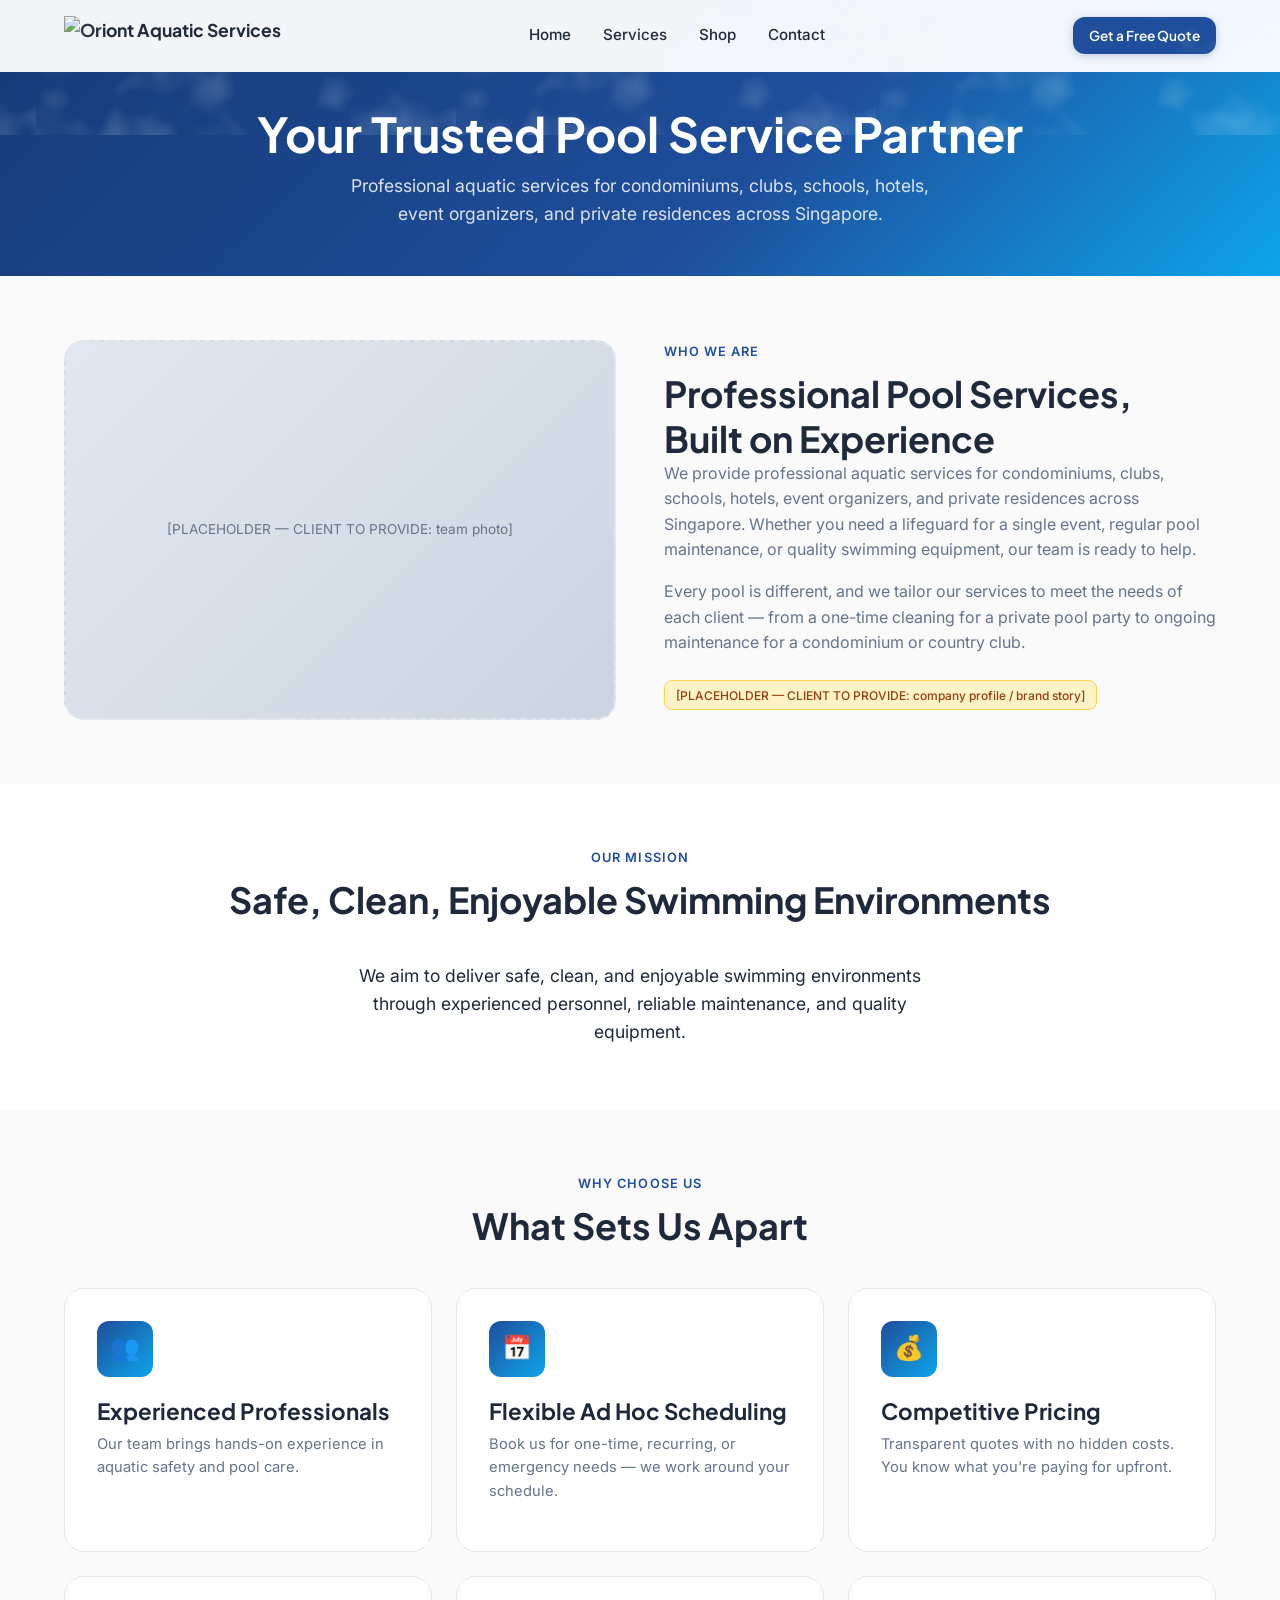
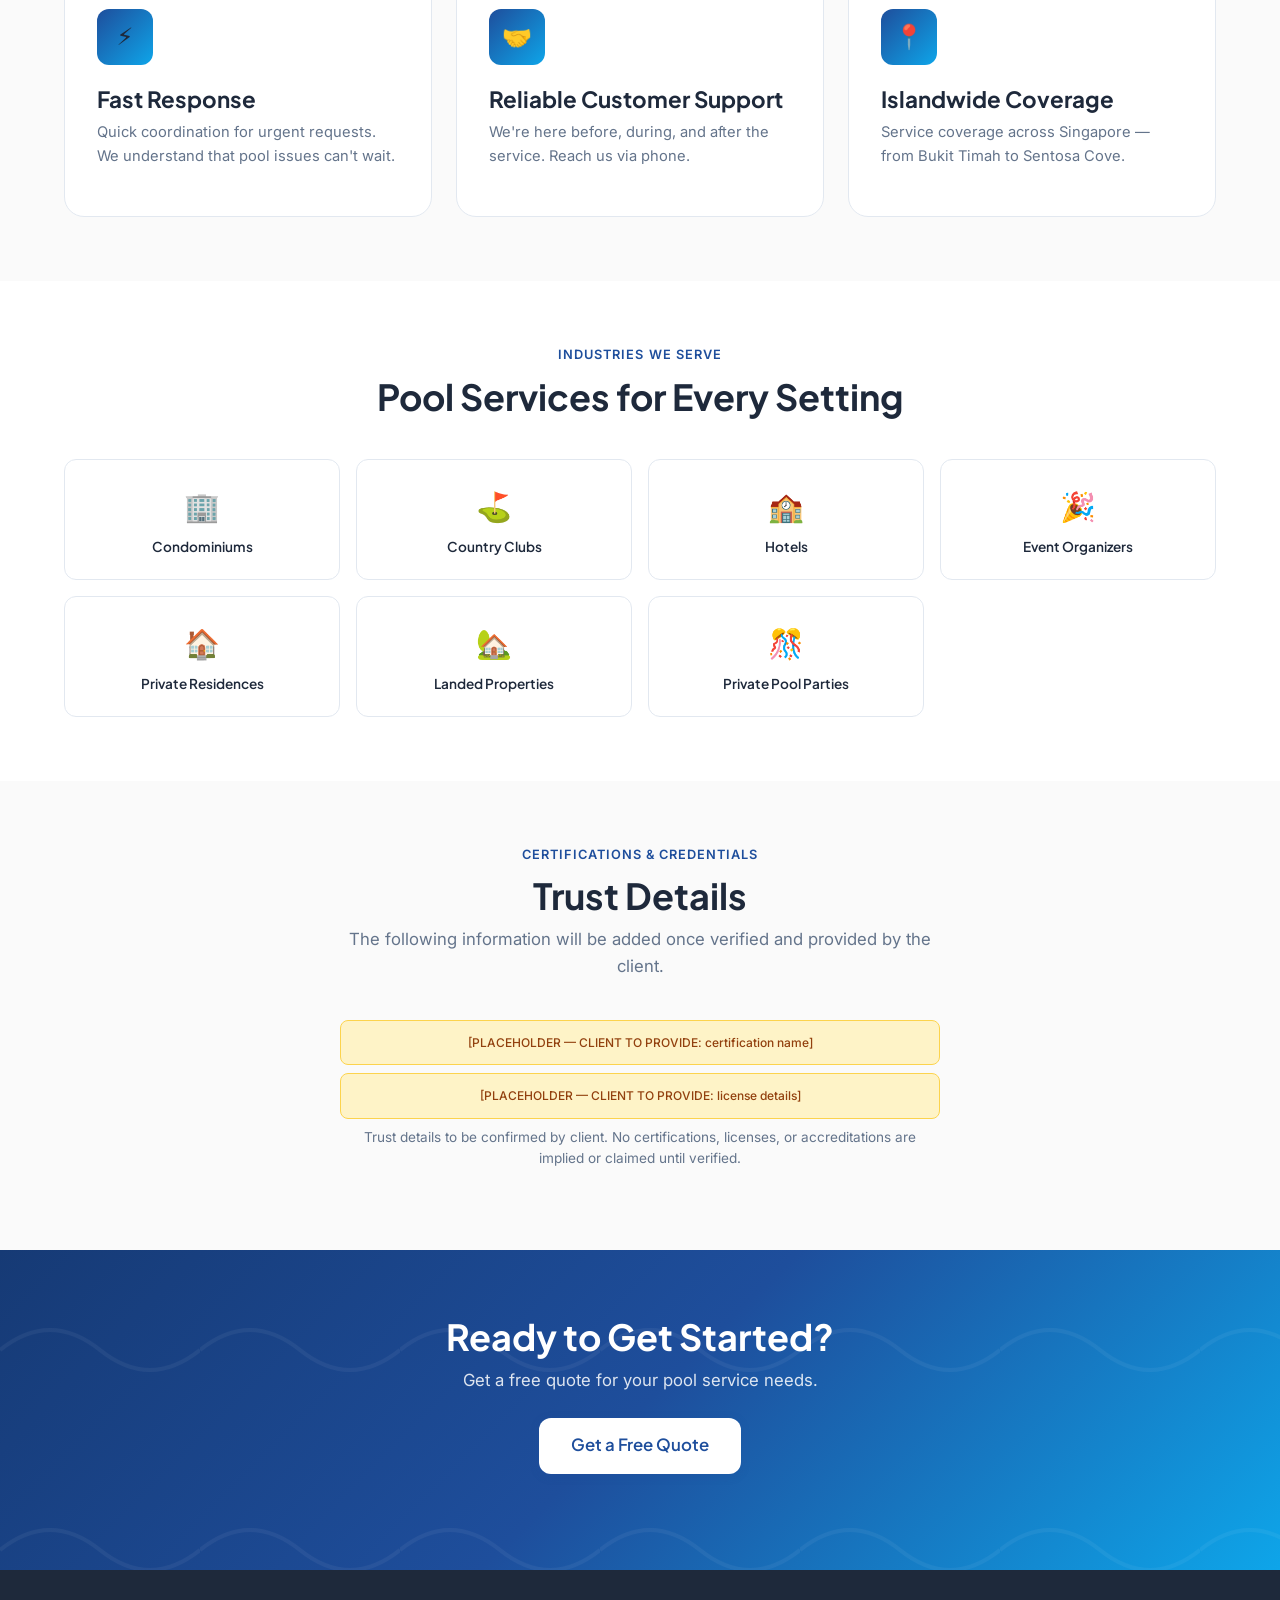
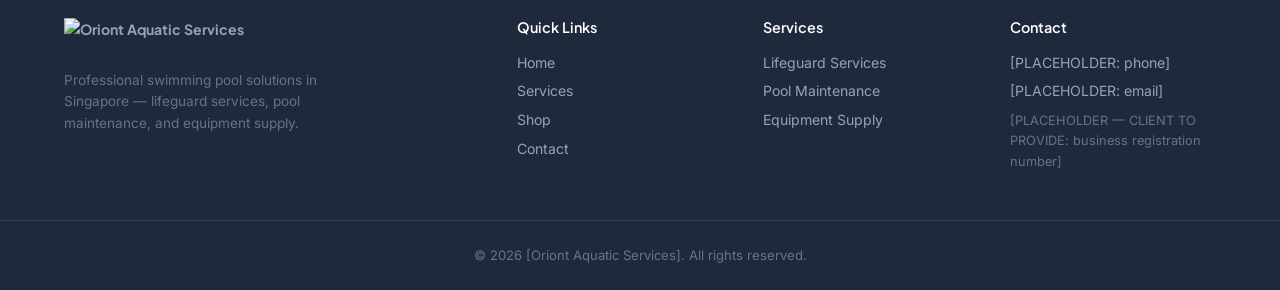
==== about.html @ 8aaba1eb "Sync pool-services-sg changes: page transitions + goggle image + hide About - Added css/transitions." ====
<!DOCTYPE html>
<html lang="en">
<head>
  <meta charset="UTF-8">
  <meta name="viewport" content="width=device-width, initial-scale=1.0">
  <title>About Us | Oriont Aquatic Services</title>
  <meta name="description" content="Your trusted pool service partner in Singapore. Professional aquatic services for condominiums, clubs, schools, hotels, and private residences.">
  <link rel="preconnect" href="https://fonts.googleapis.com">
  <link rel="preconnect" href="https://fonts.gstatic.com" crossorigin>
  <link href="https://fonts.googleapis.com/css2?family=Plus+Jakarta+Sans:wght@400;500;600;700&family=Inter:wght@400;500;600&display=swap" rel="stylesheet">
  <link rel="stylesheet" href="css/style.css?v=16">
  <link rel="stylesheet" href="css/transitions.css?v=2">
</head>
<body>

<!-- ===== HEADER ===== -->
<header class="header">
  <div class="container">
    <a href="index.html" class="logo"><img src="images/oriont-logo.png" alt="Oriont Aquatic Services"></a>
    <nav class="nav-links">
      <a href="index.html">Home</a>
      <a href="about.html" style="display:none">About</a>
      <a href="services.html">Services</a>
      <a href="shop.html">Shop</a>
      <a href="contact.html">Contact</a>
    </nav>
    <div class="nav-cta">
      <a href="contact.html" class="btn btn-primary btn-sm">Get a Free Quote</a>
      <button class="hamburger" aria-label="Menu"><span></span><span></span><span></span></button>
    </div>
  </div>
</header>

<!-- ===== PAGE HERO ===== -->
<section class="page-hero">
  <div class="container">
    <h1>Your Trusted Pool Service Partner</h1>
    <p>Professional aquatic services for condominiums, clubs, schools, hotels, event organizers, and private residences across Singapore.</p>
  </div>
</section>

<!-- ===== ABOUT BODY ===== -->
<section class="section">
  <div class="container">
    <div class="about-summary">
      <div class="about-image-placeholder" style="min-height:380px;">
        [PLACEHOLDER — CLIENT TO PROVIDE: team photo]
      </div>
      <div>
        <div class="eyebrow">Who We Are</div>
        <h2>Professional Pool Services, Built on Experience</h2>
        <p>We provide professional aquatic services for condominiums, clubs, schools, hotels, event organizers, and private residences across Singapore. Whether you need a lifeguard for a single event, regular pool maintenance, or quality swimming equipment, our team is ready to help.</p>
        <p>Every pool is different, and we tailor our services to meet the needs of each client — from a one-time cleaning for a private pool party to ongoing maintenance for a condominium or country club.</p>
        <div class="placeholder-tag">[PLACEHOLDER — CLIENT TO PROVIDE: company profile / brand story]</div>
      </div>
    </div>
  </div>
</section>

<!-- ===== MISSION ===== -->
<section class="section" style="background:var(--color-surface);">
  <div class="container">
    <div class="section-header">
      <div class="eyebrow">Our Mission</div>
      <h2>Safe, Clean, Enjoyable Swimming Environments</h2>
    </div>
    <p style="text-align:center;max-width:600px;margin:0 auto;font-size:1.1rem;color:var(--color-text);">
      We aim to deliver safe, clean, and enjoyable swimming environments through experienced personnel, reliable maintenance, and quality equipment.
    </p>
  </div>
</section>

<!-- ===== WHY CHOOSE US (expanded) ===== -->
<section class="section">
  <div class="container">
    <div class="section-header">
      <div class="eyebrow">Why Choose Us</div>
      <h2>What Sets Us Apart</h2>
    </div>
    <div class="cards-grid">
      <div class="service-card">
        <div class="card-icon">👥</div>
        <h3>Experienced Professionals</h3>
        <p>Our team brings hands-on experience in aquatic safety and pool care.</p>
      </div>
      <div class="service-card">
        <div class="card-icon">📅</div>
        <h3>Flexible Ad Hoc Scheduling</h3>
        <p>Book us for one-time, recurring, or emergency needs — we work around your schedule.</p>
      </div>
      <div class="service-card">
        <div class="card-icon">💰</div>
        <h3>Competitive Pricing</h3>
        <p>Transparent quotes with no hidden costs. You know what you're paying for upfront.</p>
      </div>
      <div class="service-card">
        <div class="card-icon">⚡</div>
        <h3>Fast Response</h3>
        <p>Quick coordination for urgent requests. We understand that pool issues can't wait.</p>
      </div>
      <div class="service-card">
        <div class="card-icon">🤝</div>
        <h3>Reliable Customer Support</h3>
        <p>We're here before, during, and after the service. Reach us via phone.</p>
      </div>
      <div class="service-card">
        <div class="card-icon">📍</div>
        <h3>Islandwide Coverage</h3>
        <p>Service coverage across Singapore — from Bukit Timah to Sentosa Cove.</p>
      </div>
    </div>
  </div>
</section>

<!-- ===== INDUSTRIES SERVED ===== -->
<section class="section" style="background:var(--color-surface);">
  <div class="container">
    <div class="section-header">
      <div class="eyebrow">Industries We Serve</div>
      <h2>Pool Services for Every Setting</h2>
    </div>
    <div class="industries-grid">
      <div class="industry-item"><div class="icon">🏢</div><h4>Condominiums</h4></div>
      <div class="industry-item"><div class="icon">⛳</div><h4>Country Clubs</h4></div>
      <div class="industry-item"><div class="icon">🏫</div><h4>Hotels</h4></div>
      <div class="industry-item"><div class="icon">🎉</div><h4>Event Organizers</h4></div>
      <div class="industry-item"><div class="icon">🏠</div><h4>Private Residences</h4></div>
      <div class="industry-item"><div class="icon">🏡</div><h4>Landed Properties</h4></div>
      <div class="industry-item"><div class="icon">🎊</div><h4>Private Pool Parties</h4></div>
    </div>
  </div>
</section>

<!-- ===== TRUST PLACEHOLDERS ===== -->
<section class="section">
  <div class="container">
    <div class="section-header">
      <div class="eyebrow">Certifications & Credentials</div>
      <h2>Trust Details</h2>
      <p>The following information will be added once verified and provided by the client.</p>
    </div>
    <div style="max-width:600px;margin:0 auto;">
      <div class="placeholder-tag" style="display:block;text-align:center;padding:0.75rem;margin-bottom:0.5rem;">[PLACEHOLDER — CLIENT TO PROVIDE: certification name]</div>
      <div class="placeholder-tag" style="display:block;text-align:center;padding:0.75rem;margin-bottom:0.5rem;">[PLACEHOLDER — CLIENT TO PROVIDE: license details]</div>
      <p style="text-align:center;font-size:0.85rem;color:var(--color-text-muted);">Trust details to be confirmed by client. No certifications, licenses, or accreditations are implied or claimed until verified.</p>
    </div>
  </div>
</section>

<!-- ===== CONTACT CTA ===== -->
<section class="cta-section section">
  <div class="container">
    <h2>Ready to Get Started?</h2>
    <p>Get a free quote for your pool service needs.</p>
    <div class="hero-cta-group" style="justify-content:center;">
      <a href="contact.html" class="btn btn-primary btn-lg" style="background:#fff;color:var(--color-primary);">Get a Free Quote</a>
    </div>
  </div>
</section>

<!-- ===== FOOTER ===== -->
<footer class="footer">
  <div class="container">
    <div class="footer-brand">
      <a href="index.html" class="logo"><img src="images/oriont-logo-light.png" alt="Oriont Aquatic Services"></a>
      <p>Professional swimming pool solutions in Singapore — lifeguard services, pool maintenance, and equipment supply.</p>
    </div>
    <div>
      <h4>Quick Links</h4>
      <a href="index.html">Home</a><a href="about.html" style="display:none">About</a><a href="services.html">Services</a><a href="shop.html">Shop</a><a href="contact.html">Contact</a>
    </div>
    <div>
      <h4>Services</h4>
      <a href="services.html#lifeguard">Lifeguard Services</a><a href="services.html#maintenance">Pool Maintenance</a><a href="shop.html">Equipment Supply</a>
    </div>
    <div>
      <h4>Contact</h4>
      <a href="tel:+65XXXXXXXX">[PLACEHOLDER: phone]</a><a href="mailto:info@example.com">[PLACEHOLDER: email]</a>
      <p style="color:#64748B;font-size:0.8rem;margin-top:0.5rem;">[PLACEHOLDER — CLIENT TO PROVIDE: business registration number]</p>
    </div>
  </div>
  <div class="footer-bottom">© 2026 [Oriont Aquatic Services]. All rights reserved.</div>
</footer>

<div class="mobile-cta-bar">
  <div class="bar-content">
    <a href="contact.html" class="btn btn-primary">Get a Quote</a>
  </div>
</div>

<a href="#" class="quote-indicator btn btn-primary">📋 Quote List <span class="quote-count">0</span></a>
<div class="modal-overlay"><div class="modal"><button class="modal-close">×</button><h3>Your Quote List</h3><div class="quote-items"></div><a href="contact.html?quote=1" class="btn btn-primary btn-block">Submit Quote Request</a></div></div>

<script src="js/main.js?v=7"></script>
<script src="js/transitions.js?v=2"></script>
</body>
</html>
---- css/style.css ----
/* ============================================
   POOL SERVICES WEBSITE — DESIGN SYSTEM
   ============================================ */

:root {
  /* Colors */
  --color-primary: #1E4E9C;
  --color-primary-dark: #163A75;
  --color-primary-light: #93C5FD;
  --color-base: #FAFAFA;
  --color-surface: #FFFFFF;
  --color-text: #1E293B;
  --color-text-muted: #64748B;
  --color-border: #E2E8F0;
  --color-accent: #0EA5E9;
  --color-accent-dark: #0284C7;

  /* Typography */
  --font-heading: 'Plus Jakarta Sans', system-ui, -apple-system, sans-serif;
  --font-body: 'Inter', system-ui, -apple-system, sans-serif;

  /* Spacing & Radius */
  --radius-sm: 8px;
  --radius-md: 12px;
  --radius-lg: 20px;
  --shadow-card: 0 1px 3px rgba(0,0,0,0.08), 0 1px 2px rgba(0,0,0,0.04);
  --shadow-hover: 0 4px 16px rgba(30,78,156,0.12);
  --shadow-hero: 0 8px 32px rgba(0,0,0,0.12);
  --max-width: 1200px;
  --header-height: 72px;
}

/* ============================================
   RESET & BASE
   ============================================ */
*, *::before, *::after { box-sizing: border-box; margin: 0; padding: 0; }

html { scroll-behavior: smooth; font-size: 16px; }

body {
  font-family: var(--font-body);
  color: var(--color-text);
  background: var(--color-base);
  line-height: 1.6;
  -webkit-font-smoothing: antialiased;
  overflow-x: hidden;
}

h1, h2, h3, h4 { font-family: var(--font-heading); font-weight: 700; line-height: 1.25; color: var(--color-text); }
h1 { font-size: clamp(1.8rem, 4vw, 3rem); }
h2 { font-size: clamp(1.5rem, 3vw, 2.25rem); }
h3 { font-size: clamp(1.15rem, 2vw, 1.4rem); }
p { margin-bottom: 1rem; color: var(--color-text-muted); }
a { text-decoration: none; color: var(--color-primary); transition: color 0.2s; }
a:hover { color: var(--color-primary-dark); }
img { max-width: 100%; display: block; }
ul { list-style: none; }

/* ============================================
   LAYOUT HELPERS
   ============================================ */
.container { max-width: var(--max-width); margin: 0 auto; padding: 0 1.5rem; }
.section { padding: 4rem 0; }
.section-tight { padding: 3rem 0; }
.text-center { text-align: center; }
.mt-1 { margin-top: 0.5rem; } .mt-2 { margin-top: 1rem; } .mt-3 { margin-top: 1.5rem; }
.mb-1 { margin-bottom: 0.5rem; } .mb-2 { margin-bottom: 1rem; } .mb-3 { margin-bottom: 1.5rem; }
.eyebrow { font-size: 0.8rem; font-weight: 600; letter-spacing: 0.08em; text-transform: uppercase; color: var(--color-primary); margin-bottom: 0.5rem; }

/* ============================================
   BUTTONS
   ============================================ */
.btn {
  display: inline-flex; align-items: center; gap: 0.5rem;
  padding: 0.75rem 1.5rem; border-radius: var(--radius-md);
  font-family: var(--font-heading); font-weight: 600; font-size: 0.95rem;
  border: none; cursor: pointer; transition: all 0.25s ease;
  text-decoration: none; white-space: nowrap;
}
.btn-primary {
  background: var(--color-primary); color: #fff;
  box-shadow: 0 2px 8px rgba(30,78,156,0.25);
}
.btn-primary:hover { background: var(--color-primary-dark); color: #fff; transform: translateY(-1px); box-shadow: 0 4px 16px rgba(30,78,156,0.3); }
.btn-secondary {
  background: transparent; color: var(--color-text); border: 1.5px solid var(--color-border);
}
.btn-secondary:hover { border-color: var(--color-primary); color: var(--color-primary); }
.btn-sm { padding: 0.5rem 1rem; font-size: 0.85rem; }
.btn-lg { padding: 0.9rem 2rem; font-size: 1.05rem; }
.btn-block { width: 100%; justify-content: center; }

/* Ripple hover effect */
.btn-primary { position: relative; overflow: hidden; }
.btn-primary::after {
  content: ''; position: absolute; top: 50%; left: 50%;
  width: 0; height: 0; border-radius: 50%; background: rgba(255,255,255,0.3);
  transform: translate(-50%, -50%); transition: width 0.5s, height 0.5s;
}
.btn-primary:hover::after { width: 300px; height: 300px; }

/* ============================================
   HEADER / NAV
   ============================================ */
.header {
  position: fixed; top: 0; left: 0; right: 0; z-index: 1000;
  height: var(--header-height); display: flex; align-items: center;
  background: rgba(255,255,255,0.95); backdrop-filter: blur(12px);
  border-bottom: 1px solid transparent; transition: all 0.3s ease;
}
.header.scrolled { border-bottom-color: var(--color-border); box-shadow: 0 1px 8px rgba(0,0,0,0.05); }
.header .container { display: flex; align-items: center; justify-content: space-between; width: 100%; }

.logo { display: flex; align-items: center; gap: 0.5rem; font-family: var(--font-heading); font-weight: 700; font-size: 1.1rem; color: var(--color-text); }
.logo img { height: 40px; width: auto; object-fit: contain; }
.footer .logo img { height: 40px; }
.logo-icon { width: 36px; height: 36px; border-radius: var(--radius-sm); background: var(--color-primary); display: flex; align-items: center; justify-content: center; color: #fff; font-size: 1.2rem; }

.nav-links { display: flex; align-items: center; gap: 2rem; }
.nav-links a { color: var(--color-text); font-weight: 500; font-size: 0.95rem; position: relative; }
.nav-links a:hover, .nav-links a.active { color: var(--color-primary); }
.nav-links a.active::after { content: ''; position: absolute; bottom: -4px; left: 0; right: 0; height: 2px; background: var(--color-primary); border-radius: 1px; }
.nav-cta { display: flex; align-items: center; gap: 0.75rem; }

.hamburger { display: none; flex-direction: column; gap: 5px; cursor: pointer; background: none; border: none; padding: 0; }
.hamburger span { width: 24px; height: 2px; background: var(--color-text); border-radius: 1px; transition: all 0.3s; }
.hamburger.open span:nth-child(1) { transform: rotate(45deg) translate(5px, 5px); }
.hamburger.open span:nth-child(2) { opacity: 0; }
.hamburger.open span:nth-child(3) { transform: rotate(-45deg) translate(5px, -5px); }

/* ============================================
   HERO
   ============================================ */
.hero {
  position: relative; min-height: 600px; display: flex; align-items: center;
  padding-top: var(--header-height);
  background: linear-gradient(135deg, #163A75 0%, #1E4E9C 40%, #0EA5E9 100%);
  overflow: hidden;
}
.hero::before {
  content: ''; position: absolute; inset: 0;
  background: url("data:image/svg+xml,%3Csvg xmlns='http://www.w3.org/2000/svg' width='100' height='100' viewBox='0 0 100 100'%3E%3Cpath d='M0 50 Q25 30 50 50 T100 50' stroke='rgba(255,255,255,0.06)' fill='none' stroke-width='2'/%3E%3Cpath d='M0 60 Q25 40 50 60 T100 60' stroke='rgba(255,255,255,0.04)' fill='none' stroke-width='2'/%3E%3Cpath d='M0 70 Q25 50 50 70 T100 70' stroke='rgba(255,255,255,0.03)' fill='none' stroke-width='2'/%3E%3C/svg%3E");
  background-size: 200px;
}
.hero-content { position: relative; z-index: 2; max-width: 640px; padding: 3rem 0; }
.hero h1 { color: #fff; margin-bottom: 0.75rem; }
.hero .subhead { font-size: clamp(1.1rem, 2.5vw, 1.5rem); color: rgba(255,255,255,0.95); font-weight: 600; margin-bottom: 1rem; font-family: var(--font-heading); }
.hero .hero-body { font-size: 1.05rem; color: rgba(255,255,255,0.85); margin-bottom: 2rem; max-width: 540px; }
.hero-cta-group { display: flex; gap: 1rem; flex-wrap: wrap; margin-bottom: 2rem; }
.hero .btn-secondary { background: rgba(255,255,255,0.1); color: #fff; border-color: rgba(255,255,255,0.3); }
.hero .btn-secondary:hover { background: rgba(255,255,255,0.2); border-color: rgba(255,255,255,0.5); }

/* Service selector */
.service-selector { display: flex; gap: 0.75rem; flex-wrap: wrap; }
.service-chip {
  background: rgba(255,255,255,0.12); border: 1px solid rgba(255,255,255,0.25);
  color: #fff; padding: 0.5rem 1.1rem; border-radius: 999px; font-size: 0.85rem;
  font-weight: 500; cursor: pointer; transition: all 0.25s; backdrop-filter: blur(4px);
}
.service-chip:hover { background: rgba(255,255,255,0.22); border-color: rgba(255,255,255,0.45); }
.service-chip.selected { background: #fff; color: var(--color-primary); border-color: #fff; }

/* Hero placeholder image area */
.hero-image-placeholder {
  position: absolute; right: -2rem; top: 50%; transform: translateY(-50%);
  width: 45%; max-width: 500px; height: 400px;
  border-radius: var(--radius-lg); background: rgba(255,255,255,0.08);
  border: 2px dashed rgba(255,255,255,0.2); display: flex; align-items: center; justify-content: center;
  z-index: 1;
}
.hero-image-placeholder span { color: rgba(255,255,255,0.5); font-size: 0.85rem; text-align: center; max-width: 200px; }

/* ============================================
   TRUST INDICATORS
   ============================================ */
.trust-bar { background: var(--color-surface); border-bottom: 1px solid var(--color-border); }
.trust-grid { display: grid; grid-template-columns: repeat(4, 1fr); gap: 1.5rem; padding: 2.5rem 0; }
.trust-item { text-align: center; padding: 0.5rem; border-radius: var(--radius-md); transition: all 0.25s; cursor: default; }
.trust-item:hover { background: rgba(30,78,156,0.04); transform: translateY(-2px); }
.trust-item .icon { width: 48px; height: 48px; margin: 0 auto 0.75rem; border-radius: 50%; background: rgba(30,78,156,0.1); display: flex; align-items: center; justify-content: center; font-size: 1.3rem; }
.trust-item h4 { font-size: 0.95rem; margin-bottom: 0.25rem; }
.trust-item p { font-size: 0.82rem; margin-bottom: 0; }

/* ============================================
   SERVICE CARDS
   ============================================ */
.cards-grid { display: grid; grid-template-columns: repeat(3, 1fr); gap: 1.5rem; }
.service-card {
  background: var(--color-surface); border-radius: var(--radius-lg); padding: 2rem;
  border: 1px solid var(--color-border); transition: all 0.3s ease; position: relative; overflow: hidden;
}
.service-card::before { content: ''; position: absolute; bottom: 0; left: 0; right: 0; height: 3px; background: var(--color-primary); transform: scaleX(0); transform-origin: left; transition: transform 0.3s; }
.service-card:hover { box-shadow: var(--shadow-hover); border-color: var(--color-primary-light); transform: translateY(-4px); }
.service-card:hover::before { transform: scaleX(1); }
.service-card .card-icon { width: 56px; height: 56px; border-radius: var(--radius-md); background: linear-gradient(135deg, var(--color-primary), var(--color-accent)); display: flex; align-items: center; justify-content: center; font-size: 1.5rem; margin-bottom: 1.25rem; }
.service-card h3 { margin-bottom: 0.5rem; }
.service-card p { font-size: 0.92rem; margin-bottom: 1rem; }
.service-card .card-link { font-weight: 600; font-size: 0.9rem; display: inline-flex; align-items: center; gap: 0.3rem; }
.service-card .card-link::after { content: '→'; transition: transform 0.2s; }
.service-card .card-link:hover::after { transform: translateX(3px); }

/* ============================================
   ABOUT SUMMARY
   ============================================ */
.about-summary { display: grid; grid-template-columns: 1fr 1fr; gap: 3rem; align-items: center; }
.about-image-placeholder {
  border-radius: var(--radius-lg); min-height: 320px; background: linear-gradient(135deg, #E2E8F0, #CBD5E1);
  border: 2px dashed var(--color-border); display: flex; align-items: center; justify-content: center; color: var(--color-text-muted); font-size: 0.85rem; text-align: center; padding: 1rem;
}

/* ============================================
   WHY CHOOSE US
   ============================================ */
.why-list { display: grid; grid-template-columns: 1fr 1fr; gap: 1rem; max-width: 700px; margin: 0 auto; }
.why-item { display: flex; align-items: flex-start; gap: 0.75rem; padding: 0.75rem 1rem; border-radius: var(--radius-md); background: var(--color-surface); border: 1px solid var(--color-border); }
.why-item .check { width: 24px; height: 24px; border-radius: 50%; background: var(--color-primary); color: #fff; display: flex; align-items: center; justify-content: center; font-size: 0.75rem; flex-shrink: 0; margin-top: 2px; }
.why-item span { font-weight: 500; font-size: 0.95rem; color: var(--color-text); }

/* ============================================
   INDUSTRIES GRID
   ============================================ */
.industries-grid { display: grid; grid-template-columns: repeat(4, 1fr); gap: 1rem; }
.industry-item { background: var(--color-surface); border: 1px solid var(--color-border); border-radius: var(--radius-md); padding: 1.5rem 1rem; text-align: center; transition: all 0.25s; }
.industry-item:hover { border-color: var(--color-primary-light); transform: translateY(-2px); box-shadow: var(--shadow-card); }
.industry-item .icon { font-size: 1.8rem; margin-bottom: 0.5rem; }
.industry-item h4 { font-size: 0.85rem; font-weight: 600; }

/* ============================================
   PRODUCT CARDS
   ============================================ */
.product-grid { display: grid; grid-template-columns: repeat(4, 1fr); gap: 1.5rem; }
.product-card {
  background: var(--color-surface); border-radius: var(--radius-lg); overflow: hidden;
  border: 1px solid var(--color-border); transition: all 0.3s ease; display: flex; flex-direction: column;
}
.product-card:hover { box-shadow: var(--shadow-hover); border-color: var(--color-primary-light); transform: translateY(-3px); }
.product-image-placeholder {
  aspect-ratio: 4/3; background: linear-gradient(135deg, #E2E8F0, #F1F5F9);
  border-bottom: 1px solid var(--color-border); display: flex; align-items: center; justify-content: center; color: var(--color-text-muted); font-size: 0.8rem; text-align: center; padding: 1rem;
}
.product-info { padding: 1.25rem; display: flex; flex-direction: column; flex: 1; }
.product-badge { display: inline-block; font-size: 0.7rem; font-weight: 600; padding: 0.2rem 0.6rem; border-radius: 999px; background: rgba(30,78,156,0.1); color: var(--color-primary); margin-bottom: 0.5rem; width: fit-content; }
.product-badge.moq { background: rgba(14,165,233,0.1); color: var(--color-accent-dark); }
.product-card h3 { font-size: 1rem; margin-bottom: 0.35rem; }
.product-card .desc { font-size: 0.82rem; margin-bottom: 0.75rem; flex: 1; }
.product-actions { display: flex; gap: 0.5rem; margin-top: auto; }

/* ============================================
   FAQ ACCORDION
   ============================================ */
.faq-list { max-width: 760px; margin: 0 auto; }
.faq-item { background: var(--color-surface); border: 1px solid var(--color-border); border-radius: var(--radius-md); margin-bottom: 0.75rem; overflow: hidden; transition: box-shadow 0.2s; }
.faq-item:hover { box-shadow: var(--shadow-card); }
.faq-question { padding: 1.25rem 1.5rem; cursor: pointer; display: flex; justify-content: space-between; align-items: center; font-weight: 600; font-size: 0.95rem; color: var(--color-text); user-select: none; }
.faq-question .arrow { transition: transform 0.3s; font-size: 1.2rem; color: var(--color-primary); flex-shrink: 0; margin-left: 1rem; }
.faq-item.open .faq-question .arrow { transform: rotate(180deg); }
.faq-answer { max-height: 0; overflow: hidden; transition: max-height 0.3s ease, padding 0.3s ease; padding: 0 1.5rem; }
.faq-item.open .faq-answer { max-height: 300px; padding-bottom: 1.25rem; }
.faq-answer p { font-size: 0.9rem; margin-bottom: 0; }

/* ============================================
   CONTACT CTA SECTION
   ============================================ */
.cta-section { background: linear-gradient(135deg, var(--color-primary-dark), var(--color-primary), var(--color-accent)); position: relative; overflow: hidden; }
.cta-section::before {
  content: ''; position: absolute; inset: 0;
  background: url("data:image/svg+xml,%3Csvg xmlns='http://www.w3.org/2000/svg' width='100' height='100'%3E%3Cpath d='M0 50 Q25 30 50 50 T100 50' stroke='rgba(255,255,255,0.05)' fill='none' stroke-width='2'/%3E%3C/svg%3E");
  background-size: 200px;
}
.cta-section .container { position: relative; z-index: 2; text-align: center; }
.cta-section h2 { color: #fff; margin-bottom: 0.5rem; }
.cta-section p { color: rgba(255,255,255,0.85); font-size: 1.05rem; margin-bottom: 1.5rem; }
.cta-section .btn-secondary { background: rgba(255,255,255,0.15); color: #fff; border-color: rgba(255,255,255,0.4); }
.cta-section .contact-info { margin-top: 1.5rem; color: rgba(255,255,255,0.8); font-size: 0.9rem; }

/* ============================================
   FORM
   ============================================ */
.form-card { background: var(--color-surface); border-radius: var(--radius-lg); padding: 2.5rem; box-shadow: var(--shadow-card); border: 1px solid var(--color-border); }
.form-group { margin-bottom: 1.25rem; }
.form-group label { display: block; font-weight: 500; font-size: 0.88rem; margin-bottom: 0.4rem; color: var(--color-text); }
.form-group label .req { color: #ef4444; }
.form-group input, .form-group select, .form-group textarea {
  width: 100%; padding: 0.75rem 1rem; border: 1.5px solid var(--color-border);
  border-radius: var(--radius-sm); font-family: var(--font-body); font-size: 0.95rem;
  color: var(--color-text); background: var(--color-base); transition: border-color 0.2s;
}
.form-group input:focus, .form-group select:focus, .form-group textarea:focus { outline: none; border-color: var(--color-primary); box-shadow: 0 0 0 3px rgba(30,78,156,0.1); }
.form-group textarea { resize: vertical; min-height: 100px; }
.form-row { display: grid; grid-template-columns: 1fr 1fr; gap: 1rem; }
.form-note { font-size: 0.82rem; color: var(--color-text-muted); margin-top: 0.5rem; }
.form-success { display: none; padding: 1rem 1.25rem; border-radius: var(--radius-md); background: rgba(30,78,156,0.1); border: 1px solid var(--color-primary-light); color: var(--color-primary-dark); font-size: 0.9rem; margin-bottom: 1.5rem; }
.form-success.show { display: block; }

/* ============================================
   FOOTER
   ============================================ */
.footer { background: #1E293B; color: #CBD5E1; padding: 3rem 0 1.5rem; }
.footer .container { display: grid; grid-template-columns: 2fr 1fr 1fr 1fr; gap: 2.5rem; }
.footer h4 { color: #fff; font-size: 0.9rem; margin-bottom: 1rem; font-weight: 600; }
.footer a { color: #94A3B8; font-size: 0.88rem; display: block; margin-bottom: 0.4rem; }
.footer a:hover { color: var(--color-primary-light); }
.footer .footer-brand p { color: #64748B; font-size: 0.85rem; margin-top: 0.75rem; max-width: 300px; }
.footer-bottom { border-top: 1px solid #334155; padding-top: 1.5rem; margin-top: 2rem; text-align: center; font-size: 0.82rem; color: #64748B; }

/* ============================================
   MOBILE STICKY CTA BAR
   ============================================ */
.mobile-cta-bar {
  display: none; position: fixed; bottom: 0; left: 0; right: 0; z-index: 999;
  background: rgba(255,255,255,0.98); backdrop-filter: blur(12px);
  border-top: 1px solid var(--color-border); padding: 0.75rem 1rem;
  box-shadow: 0 -2px 12px rgba(0,0,0,0.08); transition: transform 0.3s ease;
}
.mobile-cta-bar.hidden { transform: translateY(100%); }
.mobile-cta-bar .bar-content { display: flex; gap: 0.75rem; }
.mobile-cta-bar .btn { flex: 1; justify-content: center; }

/* ============================================
   WAVE DIVIDER
   ============================================ */
.wave-divider { width: 100%; height: 60px; display: block; }
.wave-divider svg { width: 100%; height: 100%; display: block; }

/* ============================================
   PAGE HERO (sub-pages)
   ============================================ */
.page-hero { padding: calc(var(--header-height) + 2rem) 0 3rem; background: linear-gradient(135deg, #163A75 0%, #1E4E9C 60%, #0EA5E9 100%); text-align: center; }
.page-hero h1 { color: #fff; margin-bottom: 0.5rem; }
.page-hero p { color: rgba(255,255,255,0.85); font-size: 1.1rem; max-width: 580px; margin: 0 auto; }

/* ============================================
   SECTION HEADER
   ============================================ */
.section-header { text-align: center; margin-bottom: 2.5rem; }
.section-header h2 { margin-bottom: 0.5rem; }
.section-header p { font-size: 1.05rem; max-width: 600px; margin: 0 auto; }

/* ============================================
   SERVICE DETAIL (Services page)
   ============================================ */
.service-detail { padding: 3rem 0; border-bottom: 1px solid var(--color-border); }
.service-detail:last-child { border-bottom: none; }
.service-detail .detail-content { display: grid; grid-template-columns: 1fr 1fr; gap: 2.5rem; align-items: start; }
.service-detail .detail-image-placeholder { border-radius: var(--radius-lg); min-height: 260px; background: linear-gradient(135deg, #E2E8F0, #F1F5F9); border: 2px dashed var(--color-border); display: flex; align-items: center; justify-content: center; color: var(--color-text-muted); font-size: 0.82rem; text-align: center; padding: 1rem; }
.detail-list { display: grid; grid-template-columns: 1fr 1fr; gap: 0.5rem; margin: 1rem 0; }
.detail-list li { display: flex; align-items: center; gap: 0.5rem; font-size: 0.9rem; color: var(--color-text); }
.detail-list li::before { content: '✓'; color: var(--color-primary); font-weight: 700; }

/* ============================================
   SHOP FILTER
   ============================================ */
.shop-filter { display: flex; gap: 0.75rem; margin-bottom: 2rem; flex-wrap: wrap; }
.filter-btn { padding: 0.5rem 1.25rem; border-radius: 999px; border: 1.5px solid var(--color-border); background: var(--color-surface); font-weight: 500; font-size: 0.88rem; cursor: pointer; transition: all 0.2s; }
.filter-btn:hover { border-color: var(--color-primary); }
.filter-btn.active { background: var(--color-primary); color: #fff; border-color: var(--color-primary); }

/* Quote list indicator */
.quote-indicator { position: fixed; bottom: 1.5rem; right: 1.5rem; z-index: 998; display: none; }
.quote-indicator.show { display: block; }
.quote-indicator .btn { box-shadow: var(--shadow-hero); }
.quote-count { background: #ef4444; color: #fff; font-size: 0.7rem; font-weight: 700; width: 20px; height: 20px; border-radius: 50%; display: inline-flex; align-items: center; justify-content: center; }

/* Quote review modal */
.modal-overlay { display: none; position: fixed; inset: 0; background: rgba(0,0,0,0.5); z-index: 2000; align-items: center; justify-content: center; padding: 1rem; }
.modal-overlay.show { display: flex; }
.modal { background: var(--color-surface); border-radius: var(--radius-lg); max-width: 600px; width: 100%; max-height: 85vh; overflow-y: auto; padding: 2rem; }
.modal h3 { margin-bottom: 1rem; }
.modal .quote-items { margin-bottom: 1.5rem; }
.modal .quote-item { display: flex; justify-content: space-between; align-items: center; padding: 0.75rem 0; border-bottom: 1px solid var(--color-border); }
.modal .quote-item:last-child { border-bottom: none; }
.modal .quote-item .item-name { font-weight: 500; font-size: 0.9rem; }
.modal .quote-item .item-qty { font-size: 0.85rem; color: var(--color-text-muted); }
.modal .quote-item .remove-btn { background: none; border: none; color: #ef4444; cursor: pointer; font-size: 0.85rem; padding: 0.25rem 0.5rem; }
.modal-close { float: right; background: none; border: none; font-size: 1.5rem; cursor: pointer; color: var(--color-text-muted); line-height: 1; }
.modal-close:hover { color: var(--color-text); }

/* ============================================
   PRODUCT IMAGE GALLERY
   ============================================ */
.product-gallery { position: relative; }
.product-gallery .gallery-main {
  aspect-ratio: 4/3; overflow: hidden; border-bottom: 1px solid var(--color-border);
  background: linear-gradient(135deg, #E2E8F0, #F1F5F9);
}
.product-gallery .gallery-main img {
  width: 100%; height: 100%; object-fit: cover; display: none; cursor: zoom-in;
  transition: transform 0.3s ease;
}
.product-gallery .gallery-main img:first-child { display: block; }
.product-gallery .gallery-main:hover img:first-child {
  transform: scale(1.15);
}
.gallery-thumbs { display: flex; gap: 4px; padding: 6px; background: #f8fafc; border-bottom: 1px solid var(--color-border); }
.gallery-thumbs img {
  width: 48px; height: 36px; object-fit: cover; border-radius: 4px; cursor: pointer;
  opacity: 0.5; transition: opacity 0.2s, border-color 0.2s; border: 2px solid transparent;
}
.gallery-thumbs img:hover { opacity: 0.8; }
.gallery-thumbs img.active { opacity: 1; border-color: var(--color-primary); }
.gallery-badge-row { display: flex; gap: 4px; flex-wrap: wrap; margin-bottom: 0.5rem; }

/* ============================================
   PER-PRODUCT IMAGE OVERRIDES
   Change object-fit, aspect-ratio, or other
   properties for individual products here.
   Default for all products: object-fit: cover
   ============================================ */
.product-platform .gallery-main img { object-fit: contain; transform: scale(0.8); }
.product-platform .gallery-main { background: #FFFFFF !important; }
.product-platform .gallery-main:hover img:first-child { transform: scale(0.92); }
/* .product-life-vest-rack .gallery-main img { object-fit: contain; } */
.product-life-vest-rack .gallery-main img { object-fit: contain; }
.product-life-vest-rack .gallery-main img:first-child { transform: scale(1.2); }
.product-life-vest-rack .gallery-main img:nth-child(2) { transform: scale(0.9); }
.product-life-vest-rack .gallery-main { background: #FFFFFF !important; }
.product-life-vest-rack .gallery-main:hover img:first-child { transform: scale(1.38); }
.product-lifeguard-chair .gallery-main img { object-fit: contain; }
.product-lifeguard-chair .gallery-main { background: #EEDEC5 !important; }
/* .product-kickboard .gallery-main img { object-fit: contain; } */
/* .product-swim-fins .gallery-main img { object-fit: contain; } */
/* .product-training-paddles .gallery-main img { object-fit: contain; } */
/* .product-pull-buoy .gallery-main img { object-fit: contain; } */
/* .product-goggle .gallery-main img { object-fit: contain; } */
.product-goggle .gallery-main { background: #FFFFFF !important; }

/* ============================================
   HOVER ZOOM POPUP (like Hover Zoom+ extension)
   ============================================ */
.hover-zoom-popup {
  position: fixed; z-index: 9999; pointer-events: none;
  max-width: 400px; max-height: 400px;
  border: 3px solid #fff; border-radius: 6px;
  box-shadow: 0 8px 30px rgba(0,0,0,0.35);
  display: none; opacity: 0;
  transition: opacity 0.15s ease;
}
.hover-zoom-popup.show { display: block; opacity: 1; }
.hover-zoom-popup img {
  width: 100%; height: 100%; object-fit: contain;
  max-width: 400px; max-height: 400px; border-radius: 3px; display: block;
}

/* ============================================
   LIGHTBOX (click to enlarge + zoom)
   ============================================ */
.lightbox {
  display: none; position: fixed; inset: 0; z-index: 3000;
  background: rgba(0,0,0,0.9); align-items: center; justify-content: center;
  flex-direction: column; padding: 1rem;
}
.lightbox.open { display: flex; }
.lightbox-img-wrapper {
  position: relative; max-width: 90vw; max-height: 75vh; overflow: hidden;
  display: flex; align-items: center; justify-content: center;
}
.lightbox-img {
  max-width: 90vw; max-height: 75vh; object-fit: contain;
  transition: transform 0.2s ease; transform-origin: center center;
  cursor: grab; user-select: none; -webkit-user-drag: none;
}
.lightbox-img.zoomed { cursor: grab; }
.lightbox-img.dragging { cursor: grabbing; transition: none; }
.lightbox-close {
  position: absolute; top: 1rem; right: 1.5rem; background: none; border: none;
  color: #fff; font-size: 2rem; cursor: pointer; z-index: 3001; line-height: 1;
  padding: 0.5rem; border-radius: 50%; transition: background 0.2s;
}
.lightbox-close:hover { background: rgba(255,255,255,0.15); }
.lightbox-controls {
  display: flex; gap: 0.75rem; margin-top: 1rem; align-items: center;
}
.lightbox-btn {
  background: rgba(255,255,255,0.15); border: 1px solid rgba(255,255,255,0.3);
  color: #fff; width: 44px; height: 44px; border-radius: 50%; cursor: pointer;
  font-size: 1.3rem; display: flex; align-items: center; justify-content: center;
  transition: background 0.2s;
}
.lightbox-btn:hover { background: rgba(255,255,255,0.3); }
.lightbox-zoom-level {
  color: rgba(255,255,255,0.7); font-size: 0.85rem; min-width: 50px; text-align: center;
}
.lightbox-prev, .lightbox-next {
  position: absolute; top: 50%; transform: translateY(-50%);
  background: rgba(255,255,255,0.1); border: none; color: #fff;
  width: 48px; height: 48px; border-radius: 50%; cursor: pointer;
  font-size: 1.5rem; display: flex; align-items: center; justify-content: center;
  transition: background 0.2s; z-index: 3001;
}
.lightbox-prev { left: 1rem; }
.lightbox-next { right: 1rem; }
.lightbox-prev:hover, .lightbox-next:hover { background: rgba(255,255,255,0.25); }
@media (max-width: 580px) {
  .lightbox-prev { left: 0.5rem; }
  .lightbox-next { right: 0.5rem; }
}

/* ============================================
   PLACEHOLDER LABELS
   ============================================ */
.placeholder-tag {
  display: inline-block; background: #FEF3C7; border: 1px solid #FCD34D;
  color: #92400E; font-size: 0.75rem; font-weight: 500; padding: 0.3rem 0.7rem;
  border-radius: var(--radius-sm); margin: 0.5rem 0;
}

/* ============================================
   RESPONSIVE
   ============================================ */
@media (max-width: 968px) {
  .hero-image-placeholder { display: none; }
  .trust-grid { grid-template-columns: repeat(2, 1fr); gap: 1rem; }
  .cards-grid { grid-template-columns: 1fr; max-width: 480px; margin: 0 auto; }
  .about-summary { grid-template-columns: 1fr; gap: 1.5rem; }
  .industries-grid { grid-template-columns: repeat(2, 1fr); }
  .product-grid { grid-template-columns: repeat(2, 1fr); }
  .footer .container { grid-template-columns: 1fr 1fr; gap: 2rem; }
  .service-detail .detail-content { grid-template-columns: 1fr; }
  .nav-links { display: none; position: fixed; top: var(--header-height); left: 0; right: 0; background: var(--color-surface); flex-direction: column; padding: 1.5rem; gap: 1rem; box-shadow: 0 4px 16px rgba(0,0,0,0.1); border-bottom: 1px solid var(--color-border); }
  .nav-links.open { display: flex; }
  .hamburger { display: flex; }
  .nav-cta .btn-primary { display: none; }
  .mobile-cta-bar { display: block; }
  body { padding-bottom: 60px; }
  .why-list { grid-template-columns: 1fr; }
}

@media (max-width: 580px) {
  .container { padding: 0 1rem; }
  .section { padding: 2.5rem 0; }
  .hero { min-height: 500px; }
  .hero-cta-group { flex-direction: column; }
  .hero-cta-group .btn { width: 100%; justify-content: center; }
  .product-grid { grid-template-columns: 1fr; }
  .form-row { grid-template-columns: 1fr; }
  .footer .container { grid-template-columns: 1fr; }
  .detail-list { grid-template-columns: 1fr; }
  .form-card { padding: 1.5rem; }
  .modal { padding: 1.5rem; }
}
---- css/transitions.css ----
/* ============================================
   ORIONT — PAGE TRANSITIONS  v2
   Drop-in. Load AFTER css/style.css on every page.
   Replaces transitions.css v1.

   v2 changes: the plain "ORIONT" text on the panel is
   replaced by the real logo, with a drop-ripple and a
   slow caustic shimmer behind it.
   ============================================ */

:root{
  --pt-out: 420ms;
  --pt-in: 620ms;
  --pt-ease: cubic-bezier(.65,0,.35,1);
  --pt-deep: #163A75;
  --pt-mid:  #1E4E9C;
}

.pt-veil{
  position: fixed;
  inset: 0;
  z-index: 9998;
  pointer-events: none;
  transform: translateY(0);
  animation: ptReveal var(--pt-in) var(--pt-ease) forwards;
}
.pt-veil .pt-fill{
  position: absolute;
  inset: 0;
  background: linear-gradient(160deg, var(--pt-mid), var(--pt-deep));
}

/* slow caustic shimmer so the panel reads as water, not a colour block */
.pt-veil .pt-caustic{
  position: absolute;
  inset: -30%;
  opacity: .34;
  mix-blend-mode: screen;
  background-image: url("data:image/svg+xml,%3Csvg xmlns='http://www.w3.org/2000/svg' width='500' height='500'%3E%3Cfilter id='c'%3E%3CfeTurbulence type='fractalNoise' baseFrequency='0.012' numOctaves='3' seed='9'/%3E%3CfeColorMatrix values='0 0 0 0 0.85 0 0 0 0 0.97 0 0 0 0 1 2 0 0 0 -1.05'/%3E%3C/filter%3E%3Crect width='500' height='500' filter='url(%23c)'/%3E%3C/svg%3E");
  background-size: 420px 420px;
  animation: ptDrift 26s linear infinite;
}
@keyframes ptDrift{
  from { background-position: 0 0; }
  to   { background-position: 420px 220px; }
}

.pt-veil .pt-crest{
  position: absolute;
  left: 0; right: 0; bottom: 100%;
  width: 100%; height: 90px;
  display: block;
}
.pt-veil .pt-crest path{ fill: var(--pt-mid); }

@keyframes ptReveal{
  from { transform: translateY(0); }
  to   { transform: translateY(-115%); }
}

.pt-veil.pt-cover{
  animation: none;
  transform: translateY(100%);
  transition: transform var(--pt-out) var(--pt-ease);
}
.pt-veil.pt-cover.pt-go{ transform: translateY(0); }

/* ---------- the logo lockup at centre ---------- */
.pt-badge{
  position: absolute;
  left: 50%; top: 50%;
  transform: translate(-50%,-50%);
  display: flex;
  align-items: center;
  justify-content: center;
  width: 200px; height: 200px;
}
.pt-badge img{
  position: relative;
  z-index: 2;
  width: 150px;
  height: auto;
  opacity: 0;
  transform: scale(.94);
}

/* drop rings spreading out from behind the logo */
.pt-badge i{
  position: absolute;
  left: 50%; top: 50%;
  width: 96px; height: 96px;
  margin: -48px 0 0 -48px;
  border-radius: 50%;
  border: 1.5px solid rgba(147,197,253,.5);
  transform: scale(.2);
  opacity: 0;
}

/* --- arriving: logo settles, rings spread, then all fade --- */
.pt-veil:not(.pt-cover) .pt-badge img{
  animation: ptLogoOut var(--pt-in) var(--pt-ease) forwards;
}
.pt-veil:not(.pt-cover) .pt-badge i{
  animation: ptRing 900ms cubic-bezier(.2,.7,.3,1) forwards;
}
.pt-veil:not(.pt-cover) .pt-badge i:nth-child(2){ animation-delay: 130ms; }
.pt-veil:not(.pt-cover) .pt-badge i:nth-child(3){ animation-delay: 260ms; }

@keyframes ptLogoOut{
  0%   { opacity: 1; transform: scale(1); }
  45%  { opacity: .85; transform: scale(1); }
  100% { opacity: 0; transform: scale(1.03); }
}
@keyframes ptRing{
  0%   { opacity: .55; transform: scale(.2); }
  100% { opacity: 0;   transform: scale(2.6); }
}

/* --- leaving: logo rises into view as the panel covers --- */
.pt-veil.pt-cover .pt-badge img{ animation: none; opacity: 0; transform: scale(.94); }
.pt-veil.pt-cover .pt-badge i{ animation: none; opacity: 0; }
.pt-veil.pt-cover.pt-go .pt-badge img{
  animation: ptLogoIn 460ms var(--pt-ease) 90ms forwards;
}
.pt-veil.pt-cover.pt-go .pt-badge i{
  animation: ptRing 900ms cubic-bezier(.2,.7,.3,1) 200ms forwards;
}
.pt-veil.pt-cover.pt-go .pt-badge i:nth-child(2){ animation-delay: 330ms; }
.pt-veil.pt-cover.pt-go .pt-badge i:nth-child(3){ animation-delay: 460ms; }

@keyframes ptLogoIn{
  from { opacity: 0; transform: scale(.94); }
  to   { opacity: 1; transform: scale(1); }
}

/* ---------- content settle on arrival ---------- */
.pt-enter .page-hero .container,
.pt-enter .hero-content,
.pt-enter .section > .container{
  animation: ptRise 620ms var(--pt-ease) 120ms both;
}
@keyframes ptRise{
  from { opacity: 0; transform: translateY(16px); }
  to   { opacity: 1; transform: none; }
}

.pt-leaving a, .pt-leaving button{ pointer-events: none; }

@media (max-width: 580px){
  .pt-badge{ width: 150px; height: 150px; }
  .pt-badge img{ width: 118px; }
}

@media (prefers-reduced-motion: reduce){
  .pt-veil{ display: none !important; }
  .pt-enter .page-hero .container,
  .pt-enter .hero-content,
  .pt-enter .section > .container{ animation: none !important; }
}
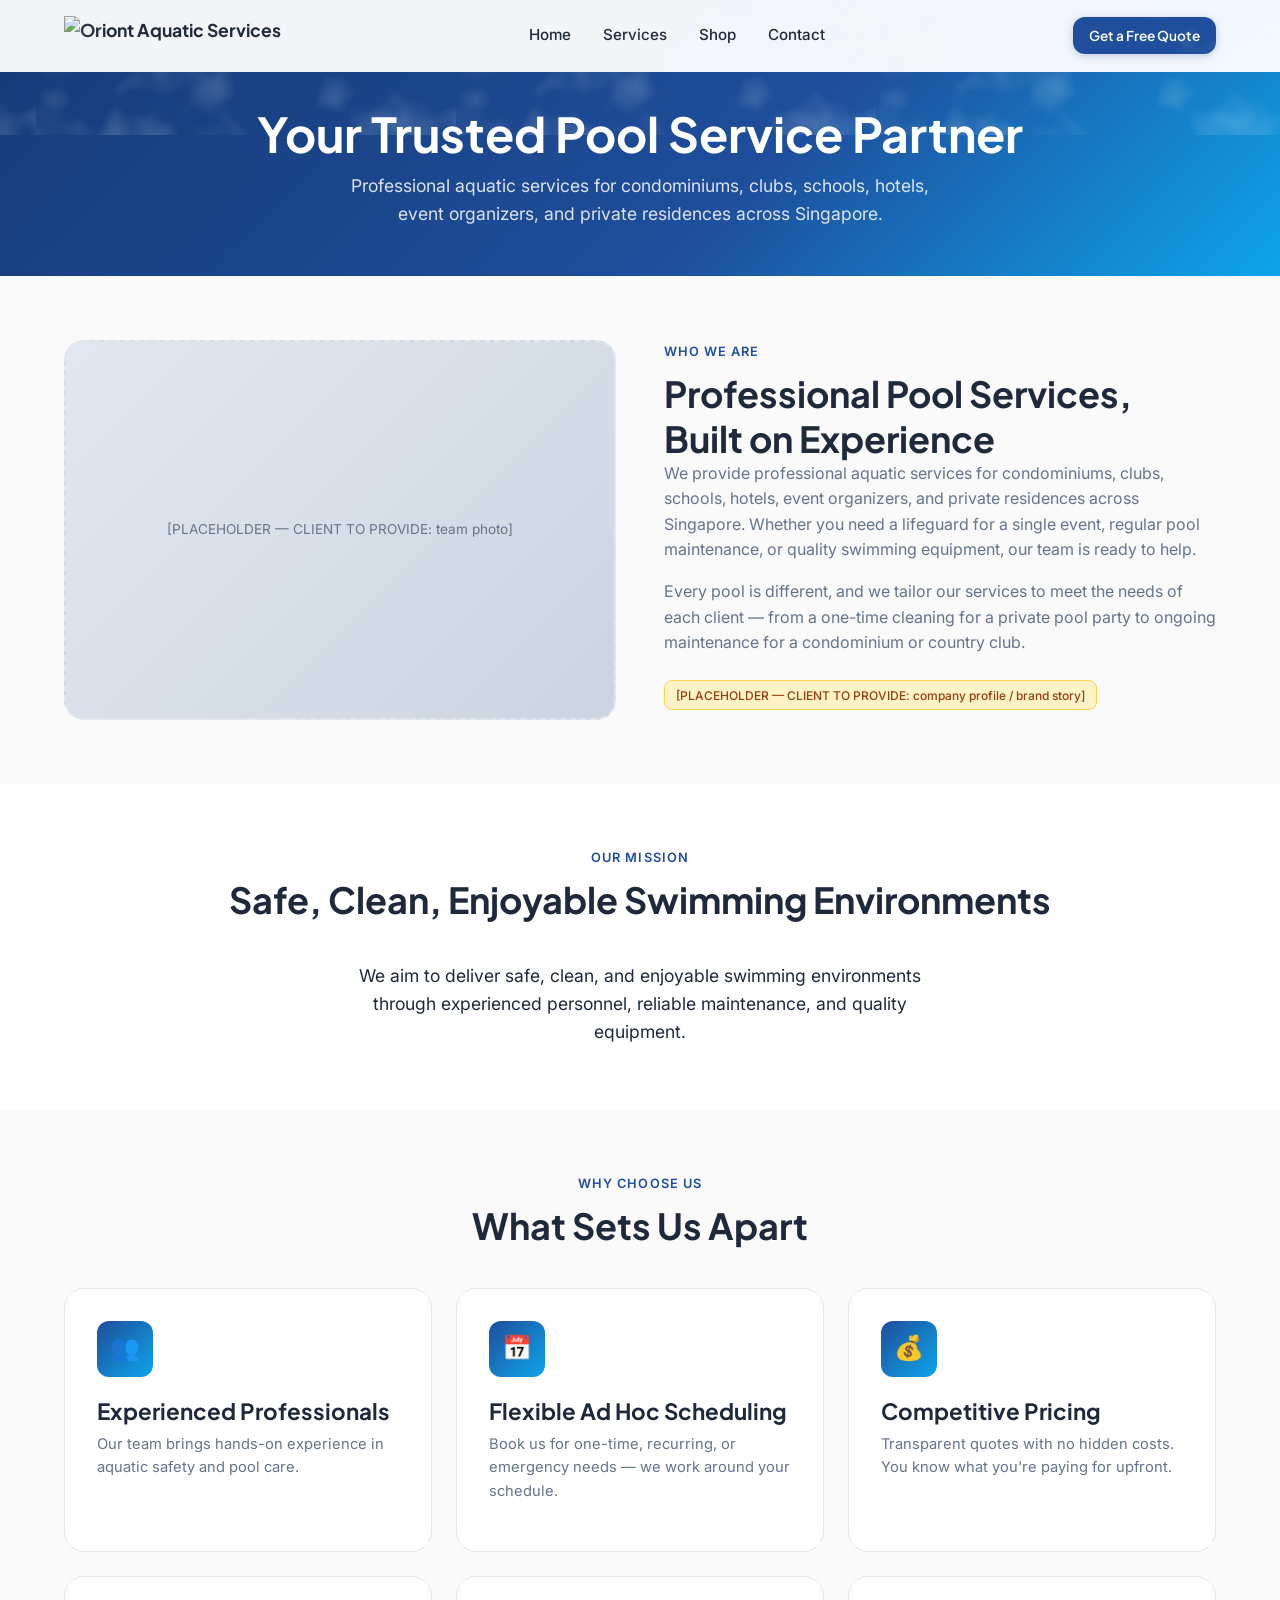
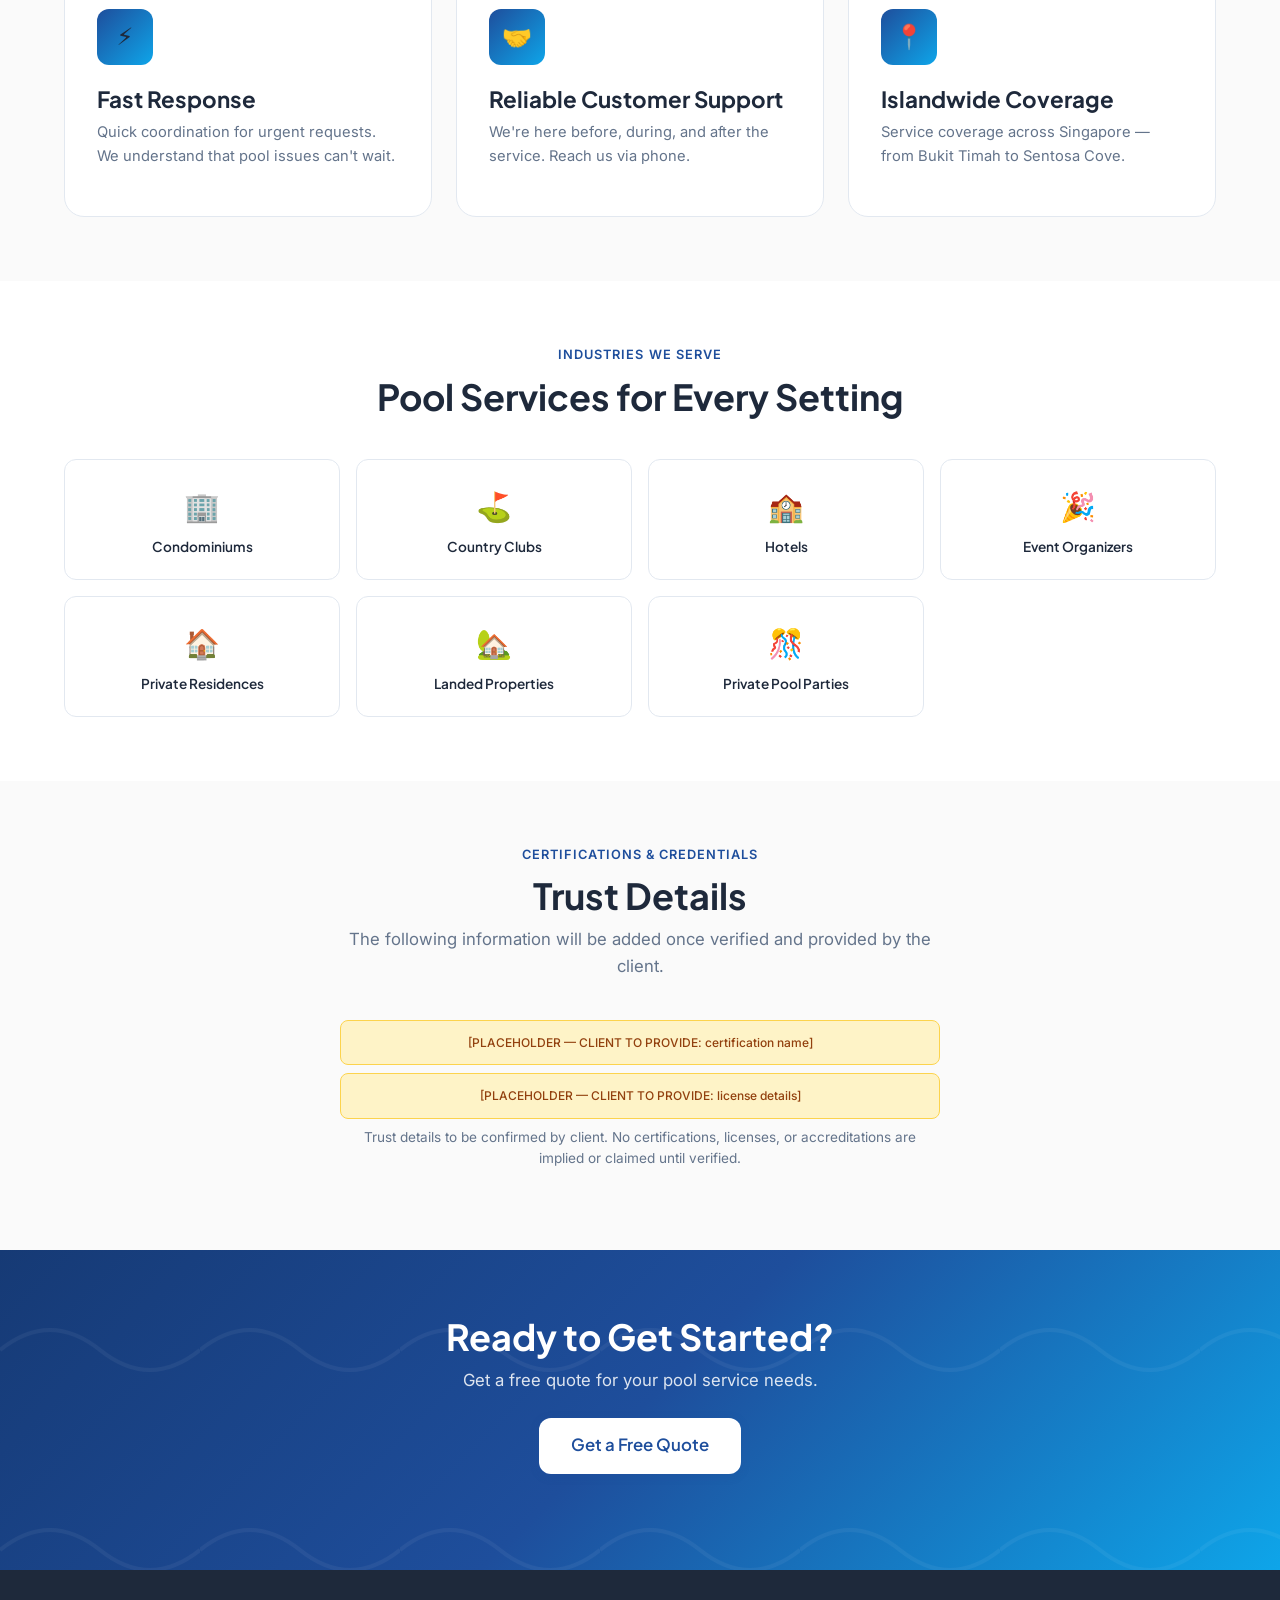
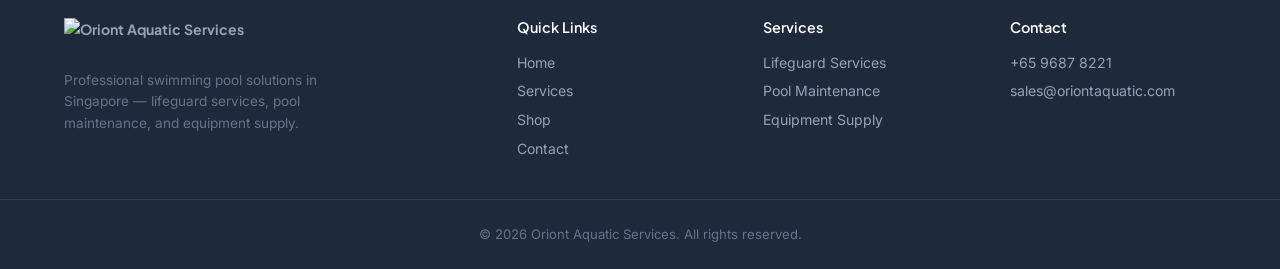
==== commit 4bf0c6d1: "Replace site with current copy of main pool site - Full sync from pool-services-sg (the live client " ====
--- a/about.html
+++ b/about.html
@@ -3,12 +3,12 @@
 <head>
   <meta charset="UTF-8">
   <meta name="viewport" content="width=device-width, initial-scale=1.0">
-  <title>About Us | Oriont Aquatic Services</title>
+  <title>About Us | Oriont Aquatic Services | sales@oriontaquatic.com</title>
   <meta name="description" content="Your trusted pool service partner in Singapore. Professional aquatic services for condominiums, clubs, schools, hotels, and private residences.">
   <link rel="preconnect" href="https://fonts.googleapis.com">
   <link rel="preconnect" href="https://fonts.gstatic.com" crossorigin>
   <link href="https://fonts.googleapis.com/css2?family=Plus+Jakarta+Sans:wght@400;500;600;700&family=Inter:wght@400;500;600&display=swap" rel="stylesheet">
-  <link rel="stylesheet" href="css/style.css?v=16">
+  <link rel="stylesheet" href="css/style.css?v=17">
   <link rel="stylesheet" href="css/transitions.css?v=2">
 </head>
 <body>
@@ -175,11 +175,10 @@
     </div>
     <div>
       <h4>Contact</h4>
-      <a href="tel:+65XXXXXXXX">[PLACEHOLDER: phone]</a><a href="mailto:info@example.com">[PLACEHOLDER: email]</a>
-      <p style="color:#64748B;font-size:0.8rem;margin-top:0.5rem;">[PLACEHOLDER — CLIENT TO PROVIDE: business registration number]</p>
+      <a href="tel:+6596878221">+65 9687 8221</a><a href="mailto:sales@oriontaquatic.com">sales@oriontaquatic.com</a>
     </div>
   </div>
-  <div class="footer-bottom">© 2026 [Oriont Aquatic Services]. All rights reserved.</div>
+  <div class="footer-bottom">© 2026 Oriont Aquatic Services. All rights reserved.</div>
 </footer>
 
 <div class="mobile-cta-bar">
@@ -191,7 +190,7 @@
 <a href="#" class="quote-indicator btn btn-primary">📋 Quote List <span class="quote-count">0</span></a>
 <div class="modal-overlay"><div class="modal"><button class="modal-close">×</button><h3>Your Quote List</h3><div class="quote-items"></div><a href="contact.html?quote=1" class="btn btn-primary btn-block">Submit Quote Request</a></div></div>
 
-<script src="js/main.js?v=7"></script>
+<script src="js/main.js?v=8"></script>
 <script src="js/transitions.js?v=2"></script>
 </body>
 </html>
--- a/css/style.css
+++ b/css/style.css
@@ -388,7 +388,8 @@
   transition: transform 0.3s ease;
 }
 .product-gallery .gallery-main img:first-child { display: block; }
-.product-gallery .gallery-main:hover img:first-child {
+.product-gallery .gallery-main:hover img:not([style*="display: none"]),
+.product-gallery .gallery-main:hover img[style*="display: block"] {
   transform: scale(1.15);
 }
 .gallery-thumbs { display: flex; gap: 4px; padding: 6px; background: #f8fafc; border-bottom: 1px solid var(--color-border); }
@@ -408,13 +409,15 @@
    ============================================ */
 .product-platform .gallery-main img { object-fit: contain; transform: scale(0.8); }
 .product-platform .gallery-main { background: #FFFFFF !important; }
-.product-platform .gallery-main:hover img:first-child { transform: scale(0.92); }
+.product-platform .gallery-main:hover img:not([style*="display: none"]),
+.product-platform .gallery-main:hover img[style*="display: block"] { transform: scale(0.92); }
 /* .product-life-vest-rack .gallery-main img { object-fit: contain; } */
 .product-life-vest-rack .gallery-main img { object-fit: contain; }
 .product-life-vest-rack .gallery-main img:first-child { transform: scale(1.2); }
 .product-life-vest-rack .gallery-main img:nth-child(2) { transform: scale(0.9); }
 .product-life-vest-rack .gallery-main { background: #FFFFFF !important; }
-.product-life-vest-rack .gallery-main:hover img:first-child { transform: scale(1.38); }
+.product-life-vest-rack .gallery-main:hover img:not([style*="display: none"]),
+.product-life-vest-rack .gallery-main:hover img[style*="display: block"] { transform: scale(1.38); }
 .product-lifeguard-chair .gallery-main img { object-fit: contain; }
 .product-lifeguard-chair .gallery-main { background: #EEDEC5 !important; }
 /* .product-kickboard .gallery-main img { object-fit: contain; } */
